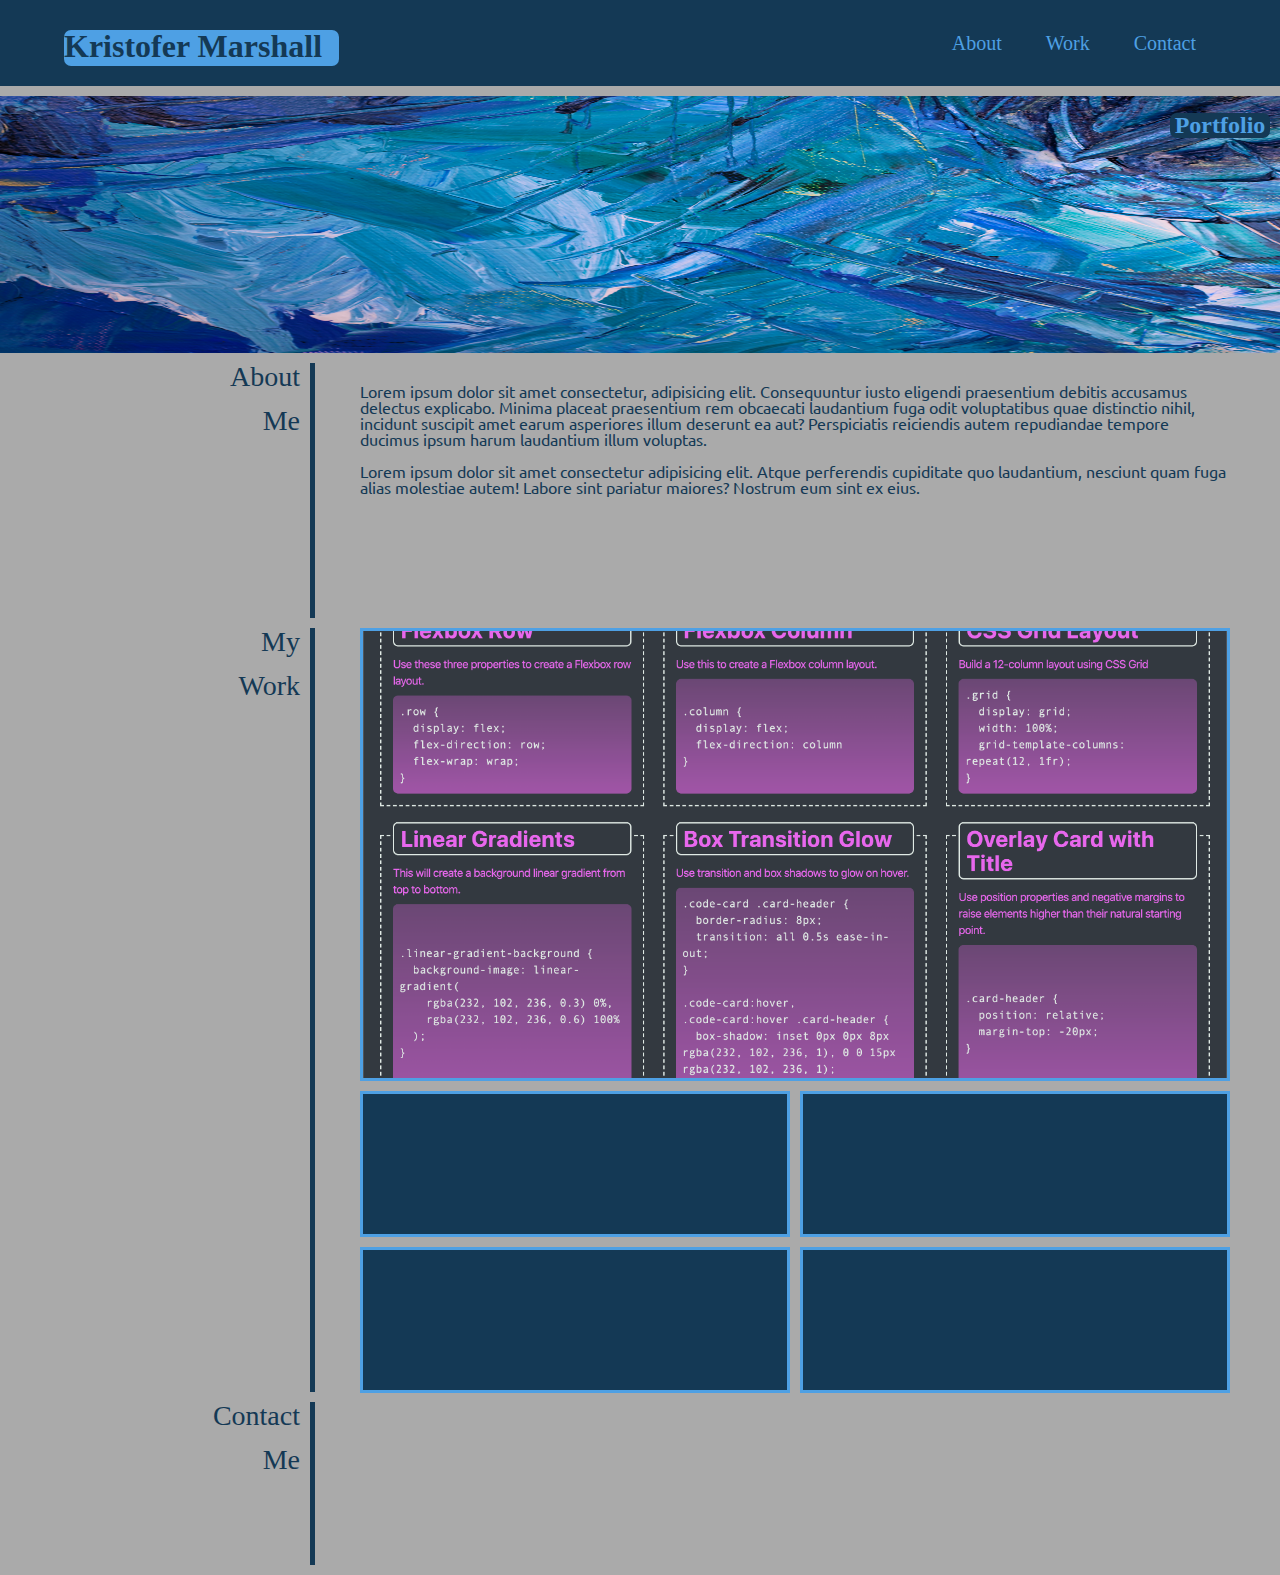
==== index.html @ 3bcde241 "figuring out linking" ====
<!DOCTYPE html>
<html lang="en">
<head>
    <meta charset="UTF-8">
    <meta http-equiv="X-UA-Compatible" content="IE=edge">
    <meta name="viewport" content="width=device-width, initial-scale=1.0">
    <title>Kristofer Marshall</title>
    <link rel="stylesheet" href="./assets/sheets/reset.css">
    <link rel="stylesheet" href="./assets/sheets/style.css">
</head>

<body>
    <header>
        <div id="name">
            <h1>Kristofer Marshall</h1>
        </div>
        <nav id="nav">
            <ul>
                <li><a href="#about">About</a></li>
                <li><a href="#work">Work</a></li>
                <li><a href="#contact">Contact</a></li>
            </ul>
        </nav>
    </header>

    <section id="image">
        <div id="bg-image">
            <div id="subtitle">
                <h2>Portfolio</h2>
            </div>
        </div>
        
    </section>

    <aside>
        <div class="about">
            <h3>About</h3><br>
            <h3>Me</h3>
        </div>
        <div class="work">
            <h3>My</h3><br>
            <h3>Work</h3>
        </div>
        <div class="contact">
            <h3>Contact</h3><br>
            <h3>Me</h3>
        </div>
    </aside>

    <main>
        <div id="about">
            <p>Lorem ipsum dolor sit amet consectetur, adipisicing elit. Consequuntur iusto eligendi praesentium debitis accusamus delectus explicabo. Minima placeat praesentium rem obcaecati laudantium fuga odit voluptatibus quae distinctio nihil, incidunt suscipit amet earum asperiores illum deserunt ea aut? Perspiciatis reiciendis autem repudiandae tempore ducimus ipsum harum laudantium illum voluptas.</p><br>
            <p>Lorem ipsum dolor sit amet consectetur adipisicing elit. Atque perferendis cupiditate quo laudantium, nesciunt quam fuga alias molestiae autem! Labore sint pariatur maiores? Nostrum eum sint ex eius.</p>
        </div>
        <section id="work">
            <div class="project">
                <!-- <a href="https://rflctnofu.github.io/CSS-Cheat-Sheet/"><img src="./assets/images/01-app-desktop.png" alt="CSS Cheat Sheet"></a> -->
            </div>
            <div class="coming-soon">
                <div id="one">
                    <a href="https://rflctnofu.github.io/Horiseon-Services/"></a>
                </div>
                <div id="two"></div>
                <div id="three"></div>
                <div id="four"></div>  
            </div>
        </section>
    </main>

    <footer id="contact">

    </footer>

</body>
</html>
---- assets/sheets/style.css ----
@import url('https://fonts.googleapis.com/css2?family=Ubuntu:wght@300&display=swap');

:root {
    --bg-color: rgb(170, 170, 170);
    --text-color: rgb(20, 57, 85);
    --highlight-color: rgb(78, 160, 228);
}

* {
    font-family: 'Ubuntu', serif;
    box-sizing: border-box;
    margin: 0;
    padding: 0;
}

html {
    scroll-behavior: smooth;
}

body {
    background-color: var(--bg-color);
    color: var(--text-color);
    height: 175vh;
    display: grid;
    grid-template-areas:
    'header header header'
    'image image image'
    'aside main main'
    'aside footer footer';
    grid-template-columns: 2fr 3fr 3fr;
    grid-template-rows: 0.5fr 1.5fr 6fr 1fr;
    gap: 10px;
}

main,
footer {
    margin: 0 50px 0 35px;
}

header { 
    grid-area: header;
    background-color: var(--text-color);
    padding: 20px 5%;
    /* margin-bottom: 10px; */
    display: flex;
    justify-content: space-between;
    align-items: center;
    
}

#image {
    grid-area: image;
    column-span: 1 / 4;
}



#name {
    /* display: flexbox; */
    /* align-content: center; */
    background-color: var(--highlight-color);
    margin-top: 10px;
    width: 275px;
    height: 2.2rem;
    border-radius: 7px;
}

#name,
#nav {
    display: inline-block;
}

/* .project img {
    opacity: 0.5;
} */

#subtitle {
    background-color: var(--text-color);
    color: var(--highlight-color);
    margin: 17px 10px 10px 0;
    width: 100px;
    height: 1.6rem;
    border-radius: 7px;
    text-align: center;
}

ul {
    list-style: none;
}

li, a {
    color: var(--highlight-color);
    text-decoration: none;
    font-weight: 500;
    font-size: 20px;
    display: inline-block;
    padding: 0 10px;
}

a, .project, .coming-soon {
    cursor: pointer;
}

a {
    transition: all 0.3s ease 0s;
}

a:hover {
    color: white;
}

#bg-image {
    background-image: url('../images/pexels-nick-collins-1292998.jpg');
    width: 100%;
    height: 100%;
    /* margin: 10px 0; */
    background-size: 100% 100%;
    display: flex;
    justify-content: end;
}

#about {
    padding-top: 20px;
}

h1 {
    font-size: 2rem;
    font-weight: 800;
    align-content: center;
}

h2 {
    font-size: 1.5rem;
    font-weight: 550;
}

h3 {
    font-size: 1.75rem;
    font-weight: 525;
    /* font-family: 'Ubuntu', serif; */
    display: flex;
    justify-content: end;
    align-content: flex-start;
    padding-right: 10px;
}

/* header {
    display: grid;
    grid-template-areas:
    'name name'
    'image image';
    grid-template-columns: 1fr 1fr;
    grid-template-rows: 1fr 2fr; 
    } */

    /* header > * {
        border: solid 1px var(--highlight-color);
    } */

aside {
    grid-area: aside;
    display: grid;
    grid-template-areas:
    'about'
    'work'
    'contact';
    grid-template-rows: 1.67fr 5fr 1.13fr; 
    gap: 10px;
}

aside > * {
    /* border: solid 1px var(--highlight-color); */
    border-right: solid 5px var(--text-color);
    /* background-color: var(--text-color) */
}

main {
    grid-area: main;
    display: grid;
    grid-template-areas:
    'about'
    'section';
    grid-template-rows: 1fr 3fr;
    gap: 10px;
}

#about {
    grid-area: about;
}

#work {
    grid-area: section;
    display: grid;
    grid-template-areas:
    'project'
    'coming-soon';
    grid-template-rows: 1.5fr 1fr;
    gap: 10px;
}

.project {
    grid-area: project;
    /* border: solid 1px var(--highlight-color); */
    background-color: rgba(0, 0, 0, 0);
    border: solid 3px var(--highlight-color);
    background-image: url(/assets/images/01-app-desktop.png);
    background-size: cover;
    background-repeat: no-repeat;
    background-position: center;
    z-index: 0;
}

.coming-soon {
    grid-area: coming-soon;
    display: grid;
    grid-template-areas:
    'one two'
    'three four';
    grid-template-columns: 1fr 1fr;
    grid-template-rows: 1fr 1fr;
    gap: 10px;
}

.coming-soon > * {
    /* border: solid 1px var(--highlight-color); */
    background-color: var(--text-color);
}

#one {
    grid-area: one;
    border: solid 3px var(--highlight-color);
}

#two {
    grid-area: two;
    border: solid 3px var(--highlight-color);
}

#three {
    grid-area: three;
    border: solid 3px var(--highlight-color);
}

#four {
    grid-area: four;
    border: solid 3px var(--highlight-color);
}

footer {
    grid-area: footer;
    /* border: solid 1px var(--highlight-color); */
    /* background-color: var(--text-color); */
}

footer, .contact {
    margin-bottom: 10px;
}
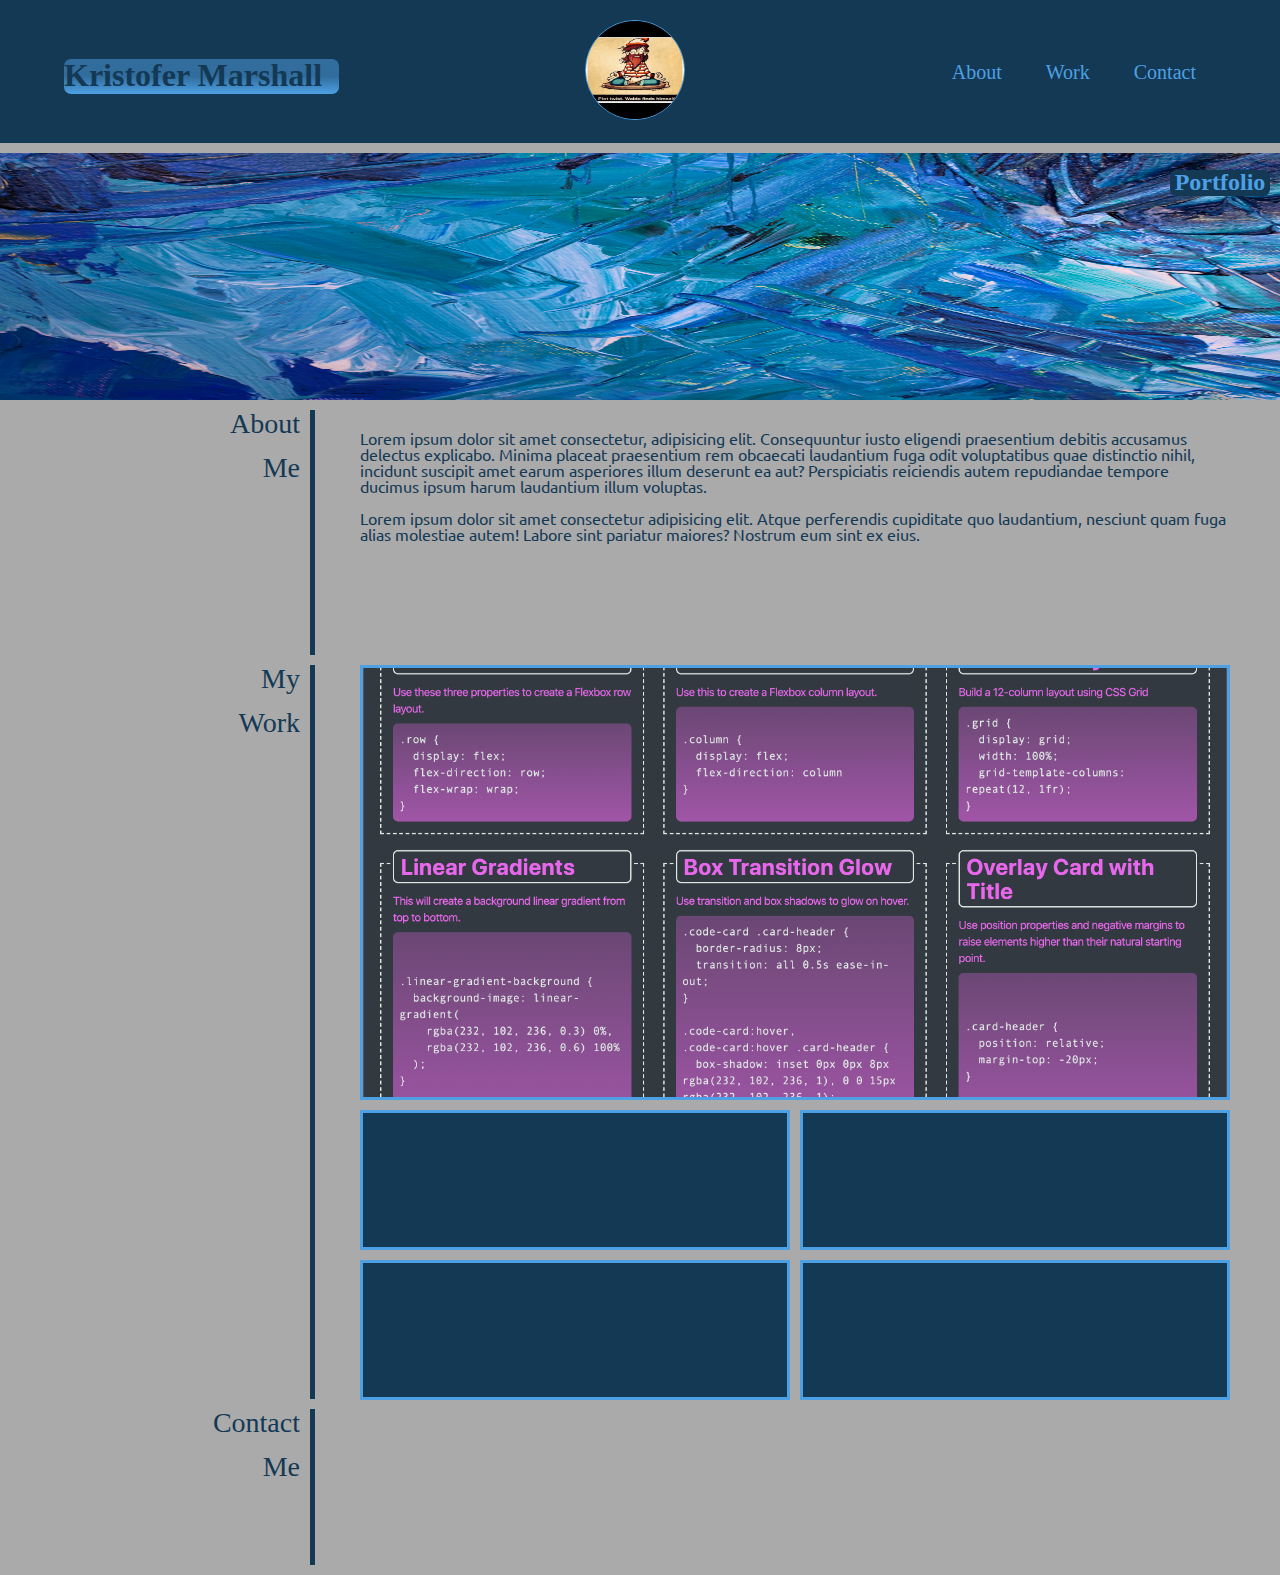
==== commit c1c382c8: "fixed link situation" ====
--- a/index.html
+++ b/index.html
@@ -13,6 +13,9 @@
     <header>
         <div id="name">
             <h1>Kristofer Marshall</h1>
+        </div>
+        <div id="avatar">
+            <img src="./assets/images/IMG_0137.JPG" alt="picture" style="width: 100px;" style="height: 200px;">
         </div>
         <nav id="nav">
             <ul>
@@ -53,9 +56,7 @@
             <p>Lorem ipsum dolor sit amet consectetur adipisicing elit. Atque perferendis cupiditate quo laudantium, nesciunt quam fuga alias molestiae autem! Labore sint pariatur maiores? Nostrum eum sint ex eius.</p>
         </div>
         <section id="work">
-            <div class="project">
-                <!-- <a href="https://rflctnofu.github.io/CSS-Cheat-Sheet/"><img src="./assets/images/01-app-desktop.png" alt="CSS Cheat Sheet"></a> -->
-            </div>
+            <a href="https://rflctnofu.github.io/CSS-Cheat-Sheet/" class="project"><div></div></a>
             <div class="coming-soon">
                 <div id="one">
                     <a href="https://rflctnofu.github.io/Horiseon-Services/"></a>
--- a/assets/sheets/style.css
+++ b/assets/sheets/style.css
@@ -48,6 +48,16 @@
     
 }
 
+#avatar img {
+    height: 100px;
+    width: 100px;
+    border: solid 1px var(--highlight-color);
+    border-radius: 50%;
+    /* background-image: url(../images/IMG_0137.JPG); */
+    /* background-size: contain; */
+    /* position: center; */
+}
+
 #image {
     grid-area: image;
     column-span: 1 / 4;
@@ -58,7 +68,8 @@
 #name {
     /* display: flexbox; */
     /* align-content: center; */
-    background-color: var(--highlight-color);
+    background-image: 
+    linear-gradient(rgba(78, 160, 228, 0.5) 50%, rgba(78, 160, 228, 1) 100%);
     margin-top: 10px;
     width: 275px;
     height: 2.2rem;
@@ -66,7 +77,8 @@
 }
 
 #name,
-#nav {
+#nav,
+#avatar {
     display: inline-block;
 }
 
@@ -116,7 +128,11 @@
     /* margin: 10px 0; */
     background-size: 100% 100%;
     display: flex;
-    justify-content: end;
+    justify-content: flex-end;
+}
+
+#bg-image h2 {
+    align-items: center;
 }
 
 #about {
@@ -201,13 +217,12 @@
 .project {
     grid-area: project;
     /* border: solid 1px var(--highlight-color); */
-    background-color: rgba(0, 0, 0, 0);
     border: solid 3px var(--highlight-color);
     background-image: url(/assets/images/01-app-desktop.png);
     background-size: cover;
     background-repeat: no-repeat;
     background-position: center;
-    z-index: 0;
+    /* z-index: -1; */
 }
 
 .coming-soon {
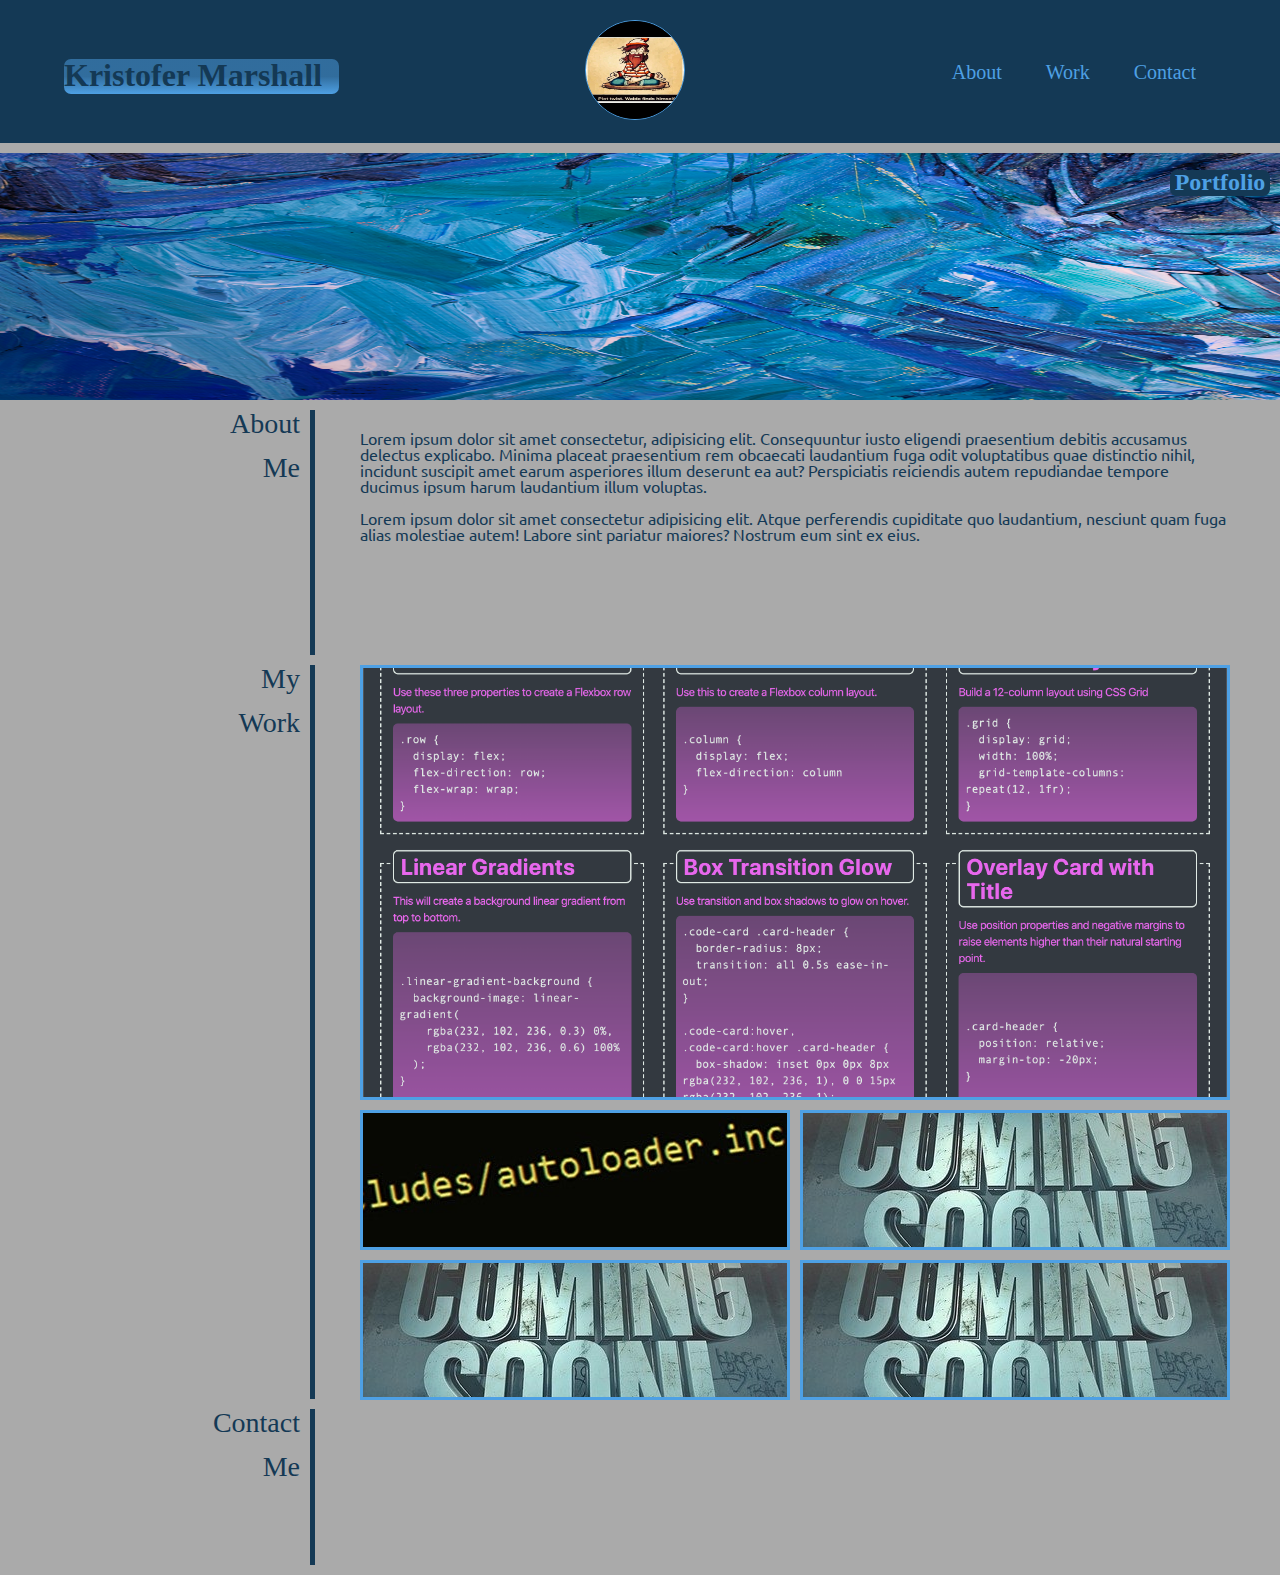
==== commit e4b6db39: "images and links" ====
--- a/index.html
+++ b/index.html
@@ -58,9 +58,8 @@
         <section id="work">
             <a href="https://rflctnofu.github.io/CSS-Cheat-Sheet/" class="project"><div></div></a>
             <div class="coming-soon">
-                <div id="one">
-                    <a href="https://rflctnofu.github.io/Horiseon-Services/"></a>
-                </div>
+                <a href="https://rflctnofu.github.io/Horiseon-Services/" id="one"><div>
+                </div></a>
                 <div id="two"></div>
                 <div id="three"></div>
                 <div id="four"></div>  
--- a/assets/sheets/style.css
+++ b/assets/sheets/style.css
@@ -244,6 +244,20 @@
 #one {
     grid-area: one;
     border: solid 3px var(--highlight-color);
+    background-image: url(/assets/images/pexels-pixabay-276452.jpg);
+    background-size: auto;
+    background-repeat: no-repeat;
+    background-position: center;
+    
+}
+
+#two,
+#three,
+#four {
+    background-image: url(/assets/images/coming-ge3c635086_640.jpg);
+    background-size: auto;
+    background-repeat: no-repeat;
+    background-position: center;
 }
 
 #two {
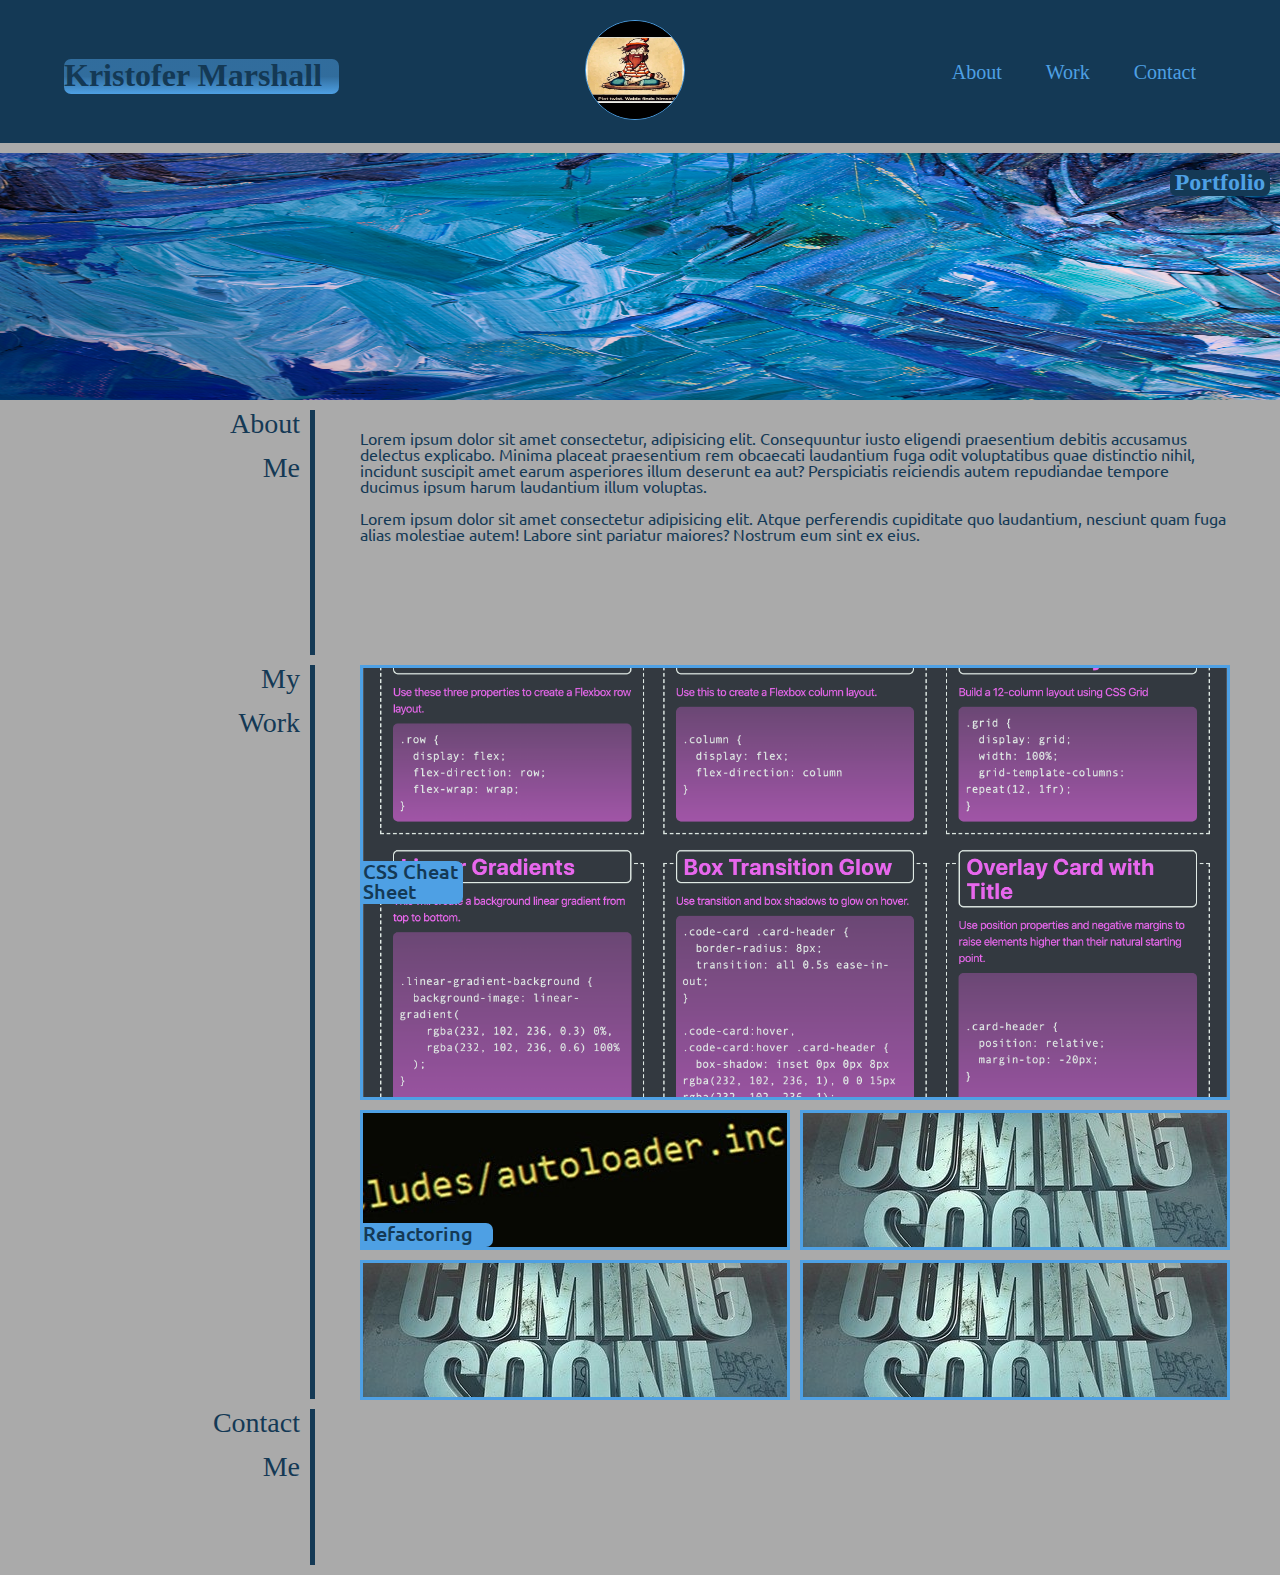
==== commit 8294a54d: "messing with media queries" ====
--- a/index.html
+++ b/index.html
@@ -56,10 +56,17 @@
             <p>Lorem ipsum dolor sit amet consectetur adipisicing elit. Atque perferendis cupiditate quo laudantium, nesciunt quam fuga alias molestiae autem! Labore sint pariatur maiores? Nostrum eum sint ex eius.</p>
         </div>
         <section id="work">
-            <a href="https://rflctnofu.github.io/CSS-Cheat-Sheet/" class="project"><div></div></a>
+            <a href="https://rflctnofu.github.io/CSS-Cheat-Sheet/" class="project">
+                <div class="label">
+                    <h4>CSS Cheat Sheet</h4>
+                </div>
+            </a>
             <div class="coming-soon">
-                <a href="https://rflctnofu.github.io/Horiseon-Services/" id="one"><div>
-                </div></a>
+                <a href="https://rflctnofu.github.io/Horiseon-Services/" id="one">
+                    <div class="label">
+                        <h4>Refactoring</h4>
+                    </div>
+                </a>
                 <div id="two"></div>
                 <div id="three"></div>
                 <div id="four"></div>  
--- a/assets/sheets/style.css
+++ b/assets/sheets/style.css
@@ -225,6 +225,40 @@
     /* z-index: -1; */
 }
 
+.project {
+    display: flex;
+    align-items: flex-end;
+    justify-content: flex-start;
+    padding: 0;
+}
+.project .label {
+    height: 2.7rem;
+    width: 100px;
+    background-color: var(--highlight-color);
+    display: flex;
+    justify-self: flex-start;
+    align-self: center;
+    border-radius: 0 7px 7px 0;
+}
+
+#one {
+    display: flex;
+    align-items: flex-end;
+    justify-content: flex-start;
+    padding: 0;
+}
+
+#one .label {
+    height: 1.5rem;
+    width: 130px;
+    background-color: var(--highlight-color);
+    border-radius: 0 7px 7px 0;
+
+}
+.label h4 {
+    color: var(--text-color);
+}
+
 .coming-soon {
     grid-area: coming-soon;
     display: grid;
@@ -283,4 +317,32 @@
 
 footer, .contact {
     margin-bottom: 10px;
+}
+
+@media (max-width: 992px) {
+    body {
+        grid-template-areas:
+        'header header'
+        'image image'
+        'main main'
+        'footer footer';
+        grid-template-columns: 1fr 1fr;
+    }
+
+    .coming-soon {
+        grid-template-areas:
+        'one one'
+        'two two'
+        'three three'
+        'four four';
+        grid-template-columns: auto;
+    }
+
+    header {
+        flex-direction: column;
+    }
+
+    aside {
+        display: none;
+    }
 }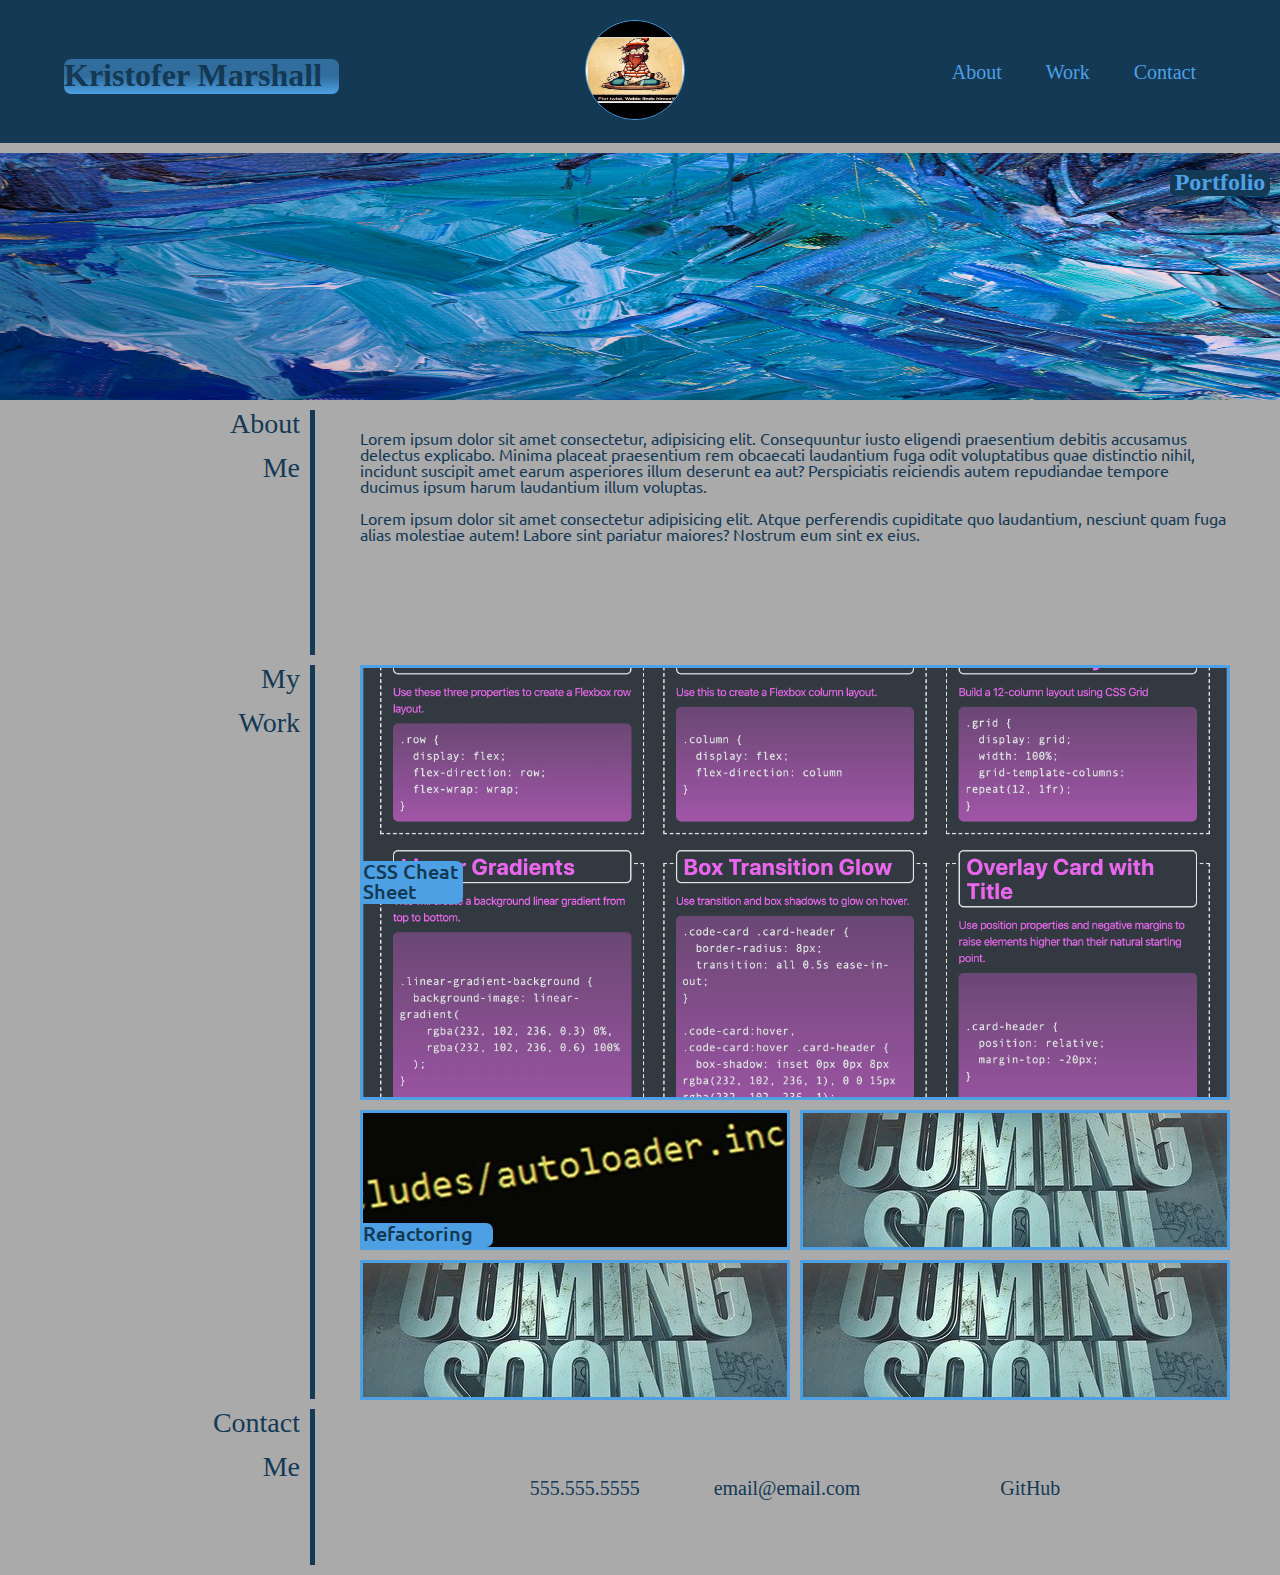
==== commit a384ebe9: "added footer content" ====
--- a/index.html
+++ b/index.html
@@ -75,7 +75,11 @@
     </main>
 
     <footer id="contact">
-
+        <ul>
+            <li><a href="#">555.555.5555</a></li>
+            <li><a href="#">email@email.com</li>
+            <li><a href="#">GitHub</a></li>
+        </ul>
     </footer>
 
 </body>
--- a/assets/sheets/style.css
+++ b/assets/sheets/style.css
@@ -41,7 +41,6 @@
     grid-area: header;
     background-color: var(--text-color);
     padding: 20px 5%;
-    /* margin-bottom: 10px; */
     display: flex;
     justify-content: space-between;
     align-items: center;
@@ -53,9 +52,6 @@
     width: 100px;
     border: solid 1px var(--highlight-color);
     border-radius: 50%;
-    /* background-image: url(../images/IMG_0137.JPG); */
-    /* background-size: contain; */
-    /* position: center; */
 }
 
 #image {
@@ -66,8 +62,6 @@
 
 
 #name {
-    /* display: flexbox; */
-    /* align-content: center; */
     background-image: 
     linear-gradient(rgba(78, 160, 228, 0.5) 50%, rgba(78, 160, 228, 1) 100%);
     margin-top: 10px;
@@ -81,10 +75,6 @@
 #avatar {
     display: inline-block;
 }
-
-/* .project img {
-    opacity: 0.5;
-} */
 
 #subtitle {
     background-color: var(--text-color);
@@ -125,7 +115,6 @@
     background-image: url('../images/pexels-nick-collins-1292998.jpg');
     width: 100%;
     height: 100%;
-    /* margin: 10px 0; */
     background-size: 100% 100%;
     display: flex;
     justify-content: flex-end;
@@ -153,25 +142,11 @@
 h3 {
     font-size: 1.75rem;
     font-weight: 525;
-    /* font-family: 'Ubuntu', serif; */
     display: flex;
     justify-content: end;
     align-content: flex-start;
     padding-right: 10px;
 }
-
-/* header {
-    display: grid;
-    grid-template-areas:
-    'name name'
-    'image image';
-    grid-template-columns: 1fr 1fr;
-    grid-template-rows: 1fr 2fr; 
-    } */
-
-    /* header > * {
-        border: solid 1px var(--highlight-color);
-    } */
 
 aside {
     grid-area: aside;
@@ -185,9 +160,7 @@
 }
 
 aside > * {
-    /* border: solid 1px var(--highlight-color); */
     border-right: solid 5px var(--text-color);
-    /* background-color: var(--text-color) */
 }
 
 main {
@@ -216,13 +189,11 @@
 
 .project {
     grid-area: project;
-    /* border: solid 1px var(--highlight-color); */
     border: solid 3px var(--highlight-color);
     background-image: url(/assets/images/01-app-desktop.png);
     background-size: cover;
     background-repeat: no-repeat;
     background-position: center;
-    /* z-index: -1; */
 }
 
 .project {
@@ -271,7 +242,6 @@
 }
 
 .coming-soon > * {
-    /* border: solid 1px var(--highlight-color); */
     background-color: var(--text-color);
 }
 
@@ -311,8 +281,15 @@
 
 footer {
     grid-area: footer;
-    /* border: solid 1px var(--highlight-color); */
-    /* background-color: var(--text-color); */
+    display: flex;
+    justify-content: space-around;
+    align-items: center;
+}
+
+footer ul li a {
+    color: var(--text-color);
+    display: inline-block;
+    padding: 0 25px;
 }
 
 footer, .contact {
@@ -345,4 +322,10 @@
     aside {
         display: none;
     }
+
+    #name,
+    #nav,
+    #avatar {
+        display: block;
+    }
 }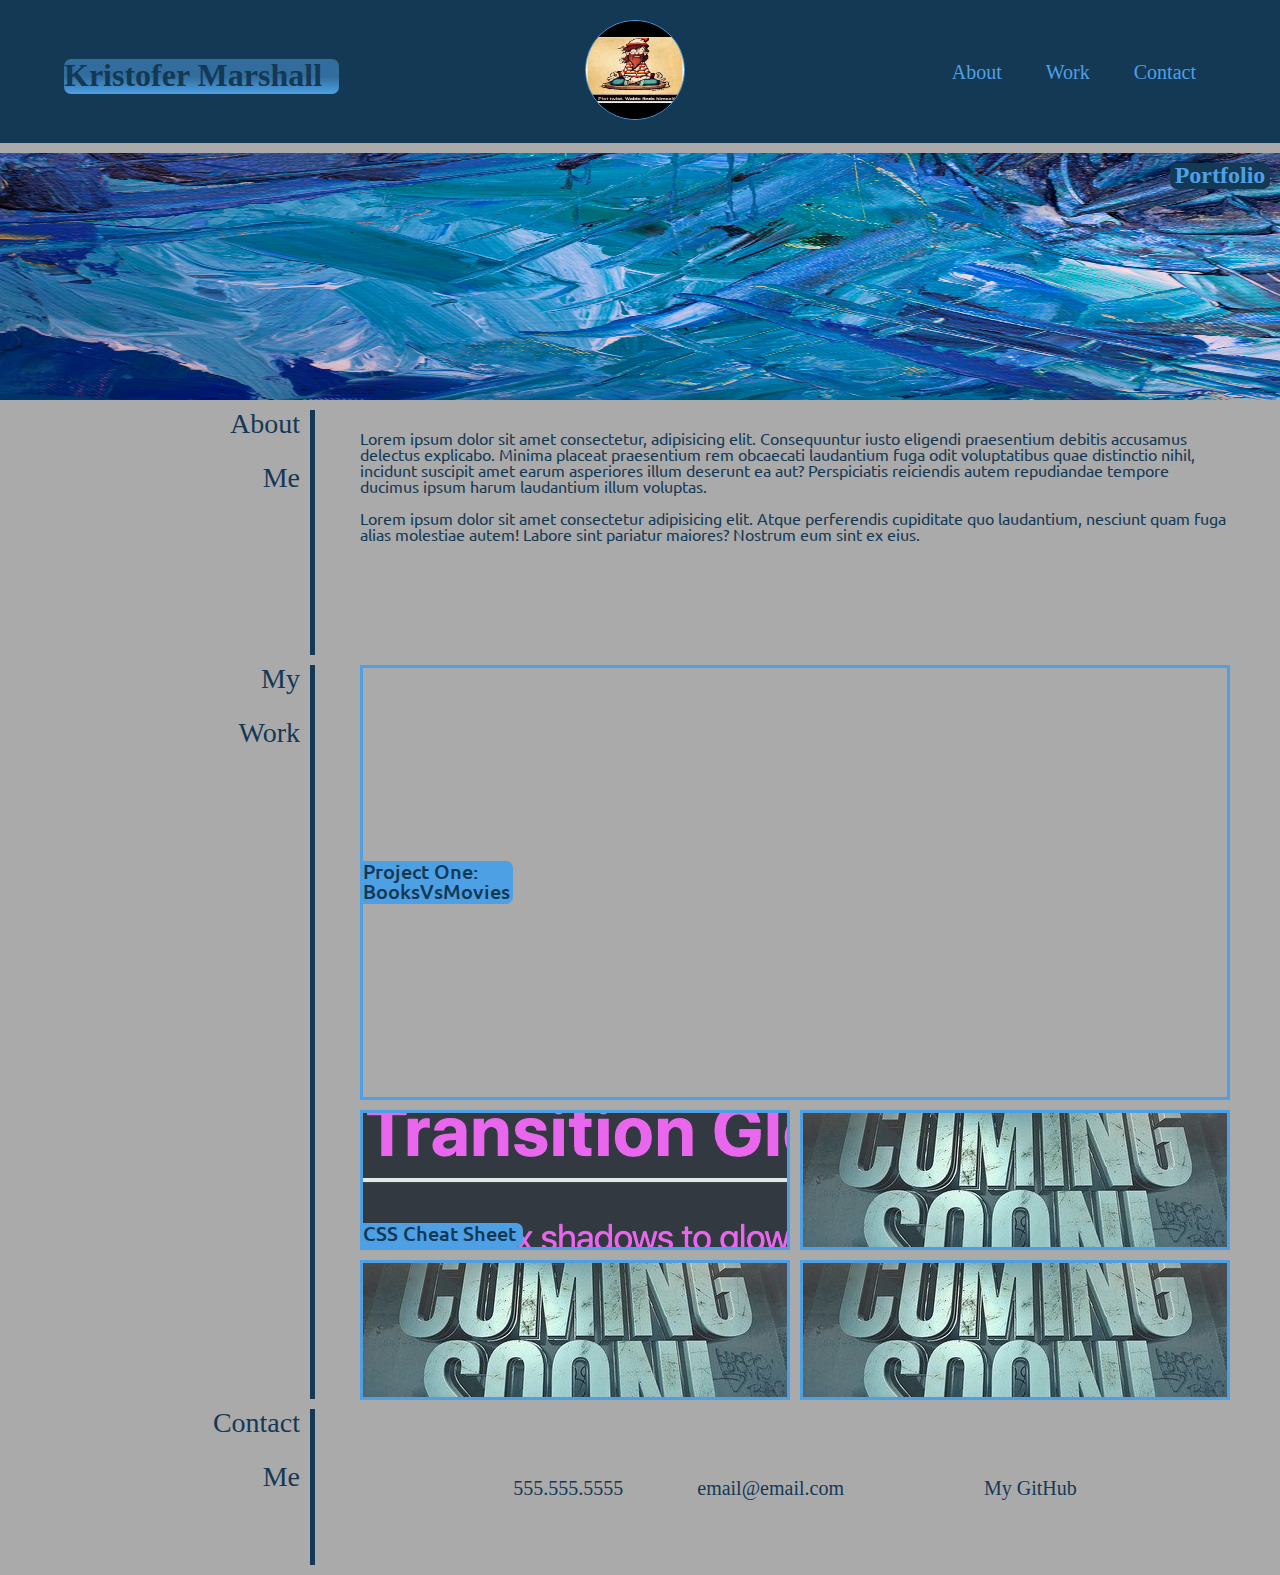
==== commit 41e8c9b6: "added project to portfolio" ====
--- a/index.html
+++ b/index.html
@@ -56,15 +56,15 @@
             <p>Lorem ipsum dolor sit amet consectetur adipisicing elit. Atque perferendis cupiditate quo laudantium, nesciunt quam fuga alias molestiae autem! Labore sint pariatur maiores? Nostrum eum sint ex eius.</p>
         </div>
         <section id="work">
-            <a href="https://rflctnofu.github.io/CSS-Cheat-Sheet/" class="project">
+            <a href="https://rflctnofu.github.io/BooksVsMovies/" class="project">
                 <div class="label">
-                    <h4>CSS Cheat Sheet</h4>
+                    <h4>Project One: BooksVsMovies</h4>
                 </div>
             </a>
             <div class="coming-soon">
-                <a href="https://rflctnofu.github.io/Horiseon-Services/" id="one">
+                <a href="https://rflctnofu.github.io/CSS-Cheat-Sheet/" id="one">
                     <div class="label">
-                        <h4>Refactoring</h4>
+                        <h4>CSS Cheat Sheet</h4>
                     </div>
                 </a>
                 <div id="two"></div>
@@ -78,7 +78,7 @@
         <ul>
             <li><a href="#">555.555.5555</a></li>
             <li><a href="#">email@email.com</li>
-            <li><a href="#">GitHub</a></li>
+            <li><a href="https://github.com/RflctnOfU">My GitHub</a></li>
         </ul>
     </footer>
 
--- a/assets/sheets/style.css
+++ b/assets/sheets/style.css
@@ -1,4 +1,6 @@
 @import url('https://fonts.googleapis.com/css2?family=Ubuntu:wght@300&display=swap');
+
+/* Color Scheme */
 
 :root {
     --bg-color: rgb(170, 170, 170);
@@ -23,47 +25,49 @@
     height: 175vh;
     display: grid;
     grid-template-areas:
-    'header header header'
-    'image image image'
-    'aside main main'
-    'aside footer footer';
+        'header header header'
+        'image image image'
+        'aside main main'
+        'aside footer footer';
     grid-template-columns: 2fr 3fr 3fr;
     grid-template-rows: 0.5fr 1.5fr 6fr 1fr;
     gap: 10px;
 }
 
-main,
-footer {
-    margin: 0 50px 0 35px;
-}
-
-header { 
+h1 {
+    font-size: 2rem;
+    font-weight: 800;
+    align-content: center;
+}
+
+h2 {
+    font-size: 1.5rem;
+    font-weight: 550;
+}
+
+h3 {
+    font-size: 1.75rem;
+    font-weight: 525;
+    display: flex;
+    justify-content: end;
+    align-content: flex-start;
+    padding-right: 10px;
+    padding-bottom: 10px;
+}
+
+header {
     grid-area: header;
     background-color: var(--text-color);
     padding: 20px 5%;
     display: flex;
     justify-content: space-between;
     align-items: center;
-    
-}
-
-#avatar img {
-    height: 100px;
-    width: 100px;
-    border: solid 1px var(--highlight-color);
-    border-radius: 50%;
-}
-
-#image {
-    grid-area: image;
-    column-span: 1 / 4;
-}
-
-
+
+}
 
 #name {
-    background-image: 
-    linear-gradient(rgba(78, 160, 228, 0.5) 50%, rgba(78, 160, 228, 1) 100%);
+    background-image:
+        linear-gradient(rgba(78, 160, 228, 0.5) 50%, rgba(78, 160, 228, 1) 100%);
     margin-top: 10px;
     width: 275px;
     height: 2.2rem;
@@ -76,21 +80,21 @@
     display: inline-block;
 }
 
-#subtitle {
-    background-color: var(--text-color);
-    color: var(--highlight-color);
-    margin: 17px 10px 10px 0;
-    width: 100px;
-    height: 1.6rem;
-    border-radius: 7px;
-    text-align: center;
+/* link styling */
+a {
+    transition: all 0.3s ease 0s;
+}
+
+a:hover {
+    color: white;
 }
 
 ul {
     list-style: none;
 }
 
-li, a {
+li,
+a {
     color: var(--highlight-color);
     text-decoration: none;
     font-weight: 500;
@@ -99,16 +103,31 @@
     padding: 0 10px;
 }
 
-a, .project, .coming-soon {
-    cursor: pointer;
-}
-
-a {
-    transition: all 0.3s ease 0s;
-}
-
-a:hover {
-    color: white;
+#avatar img {
+    height: 100px;
+    width: 100px;
+    border: solid 1px var(--highlight-color);
+    border-radius: 50%;
+}
+
+main {
+    grid-area: main;
+    display: grid;
+    grid-template-areas:
+        'about'
+        'section';
+    grid-template-rows: 1fr 3fr;
+    gap: 10px;
+}
+
+main,
+footer {
+    margin: 0 50px 0 35px;
+}
+
+#image {
+    grid-area: image;
+    column-span: 1 / 4;
 }
 
 #bg-image {
@@ -124,55 +143,35 @@
     align-items: center;
 }
 
+#subtitle {
+    background-color: var(--text-color);
+    color: var(--highlight-color);
+    margin: 10px 10px 10px 0;
+    width: 100px;
+    height: 1.6rem;
+    border-radius: 7px;
+    text-align: center;
+}
+
+aside {
+    grid-area: aside;
+    display: grid;
+    grid-template-areas:
+        'about'
+        'work'
+        'contact';
+    grid-template-rows: 1.67fr 5fr 1.13fr;
+    gap: 10px;
+}
+
+aside>* {
+    border-right: solid 5px var(--text-color);
+}
+
 #about {
     padding-top: 20px;
 }
 
-h1 {
-    font-size: 2rem;
-    font-weight: 800;
-    align-content: center;
-}
-
-h2 {
-    font-size: 1.5rem;
-    font-weight: 550;
-}
-
-h3 {
-    font-size: 1.75rem;
-    font-weight: 525;
-    display: flex;
-    justify-content: end;
-    align-content: flex-start;
-    padding-right: 10px;
-}
-
-aside {
-    grid-area: aside;
-    display: grid;
-    grid-template-areas:
-    'about'
-    'work'
-    'contact';
-    grid-template-rows: 1.67fr 5fr 1.13fr; 
-    gap: 10px;
-}
-
-aside > * {
-    border-right: solid 5px var(--text-color);
-}
-
-main {
-    grid-area: main;
-    display: grid;
-    grid-template-areas:
-    'about'
-    'section';
-    grid-template-rows: 1fr 3fr;
-    gap: 10px;
-}
-
 #about {
     grid-area: about;
 }
@@ -181,8 +180,8 @@
     grid-area: section;
     display: grid;
     grid-template-areas:
-    'project'
-    'coming-soon';
+        'project'
+        'coming-soon';
     grid-template-rows: 1.5fr 1fr;
     gap: 10px;
 }
@@ -190,7 +189,7 @@
 .project {
     grid-area: project;
     border: solid 3px var(--highlight-color);
-    background-image: url(/assets/images/01-app-desktop.png);
+    background-image: url(../images/Screen-shot-1.png);
     background-size: cover;
     background-repeat: no-repeat;
     background-position: center;
@@ -202,9 +201,10 @@
     justify-content: flex-start;
     padding: 0;
 }
+
 .project .label {
     height: 2.7rem;
-    width: 100px;
+    width: 150px;
     background-color: var(--highlight-color);
     display: flex;
     justify-self: flex-start;
@@ -212,6 +212,16 @@
     border-radius: 0 7px 7px 0;
 }
 
+.label h4 {
+    color: var(--text-color);
+}
+
+a,
+.project,
+.coming-soon {
+    cursor: pointer;
+}
+
 #one {
     display: flex;
     align-items: flex-end;
@@ -221,44 +231,37 @@
 
 #one .label {
     height: 1.5rem;
-    width: 130px;
+    width: 160px;
     background-color: var(--highlight-color);
     border-radius: 0 7px 7px 0;
 
 }
-.label h4 {
-    color: var(--text-color);
-}
 
 .coming-soon {
     grid-area: coming-soon;
     display: grid;
     grid-template-areas:
-    'one two'
-    'three four';
+        'one two'
+        'three four';
     grid-template-columns: 1fr 1fr;
     grid-template-rows: 1fr 1fr;
     gap: 10px;
 }
 
-.coming-soon > * {
-    background-color: var(--text-color);
-}
-
 #one {
     grid-area: one;
     border: solid 3px var(--highlight-color);
-    background-image: url(/assets/images/pexels-pixabay-276452.jpg);
+    background-image: url(../images/01-app-desktop.png);
     background-size: auto;
     background-repeat: no-repeat;
     background-position: center;
-    
+
 }
 
 #two,
 #three,
 #four {
-    background-image: url(/assets/images/coming-ge3c635086_640.jpg);
+    background-image: url(../images/coming-ge3c635086_640.jpg);
     background-size: auto;
     background-repeat: no-repeat;
     background-position: center;
@@ -292,33 +295,33 @@
     padding: 0 25px;
 }
 
-footer, .contact {
+footer,
+.contact {
     margin-bottom: 10px;
 }
 
-@media (max-width: 992px) {
+/* responsive design */
+
+@media screen and (max-width: 992px) {
     body {
         grid-template-areas:
-        'header header'
-        'image image'
-        'main main'
-        'footer footer';
+            'header header'
+            'image image'
+            'main main'
+            'footer footer';
         grid-template-columns: 1fr 1fr;
-    }
-
-    .coming-soon {
-        grid-template-areas:
-        'one one'
-        'two two'
-        'three three'
-        'four four';
-        grid-template-columns: auto;
     }
 
     header {
         flex-direction: column;
     }
 
+    h1 {
+        font-size: 1.8rem;
+        text-align: center;
+    }
+
+    /* removes aside for responsiveness */
     aside {
         display: none;
     }
@@ -327,5 +330,32 @@
     #nav,
     #avatar {
         display: block;
+        padding: 10px 0;
+    }
+}
+
+@media screen and (max-width: 768px) {
+
+    main {
+        grid-template-rows: 1fr 6fr;
+    }
+
+    #work {
+        grid-template-rows: 2fr 3fr;
+    }
+
+    .coming-soon {
+        grid-template-areas:
+            'one one'
+            'two two'
+            'three three'
+            'four four';
+        grid-template-columns: auto;
+        grid-template-rows: auto;
+    }
+
+    footer ul li a {
+        padding: 0;
+        font-size: 1rem;
     }
 }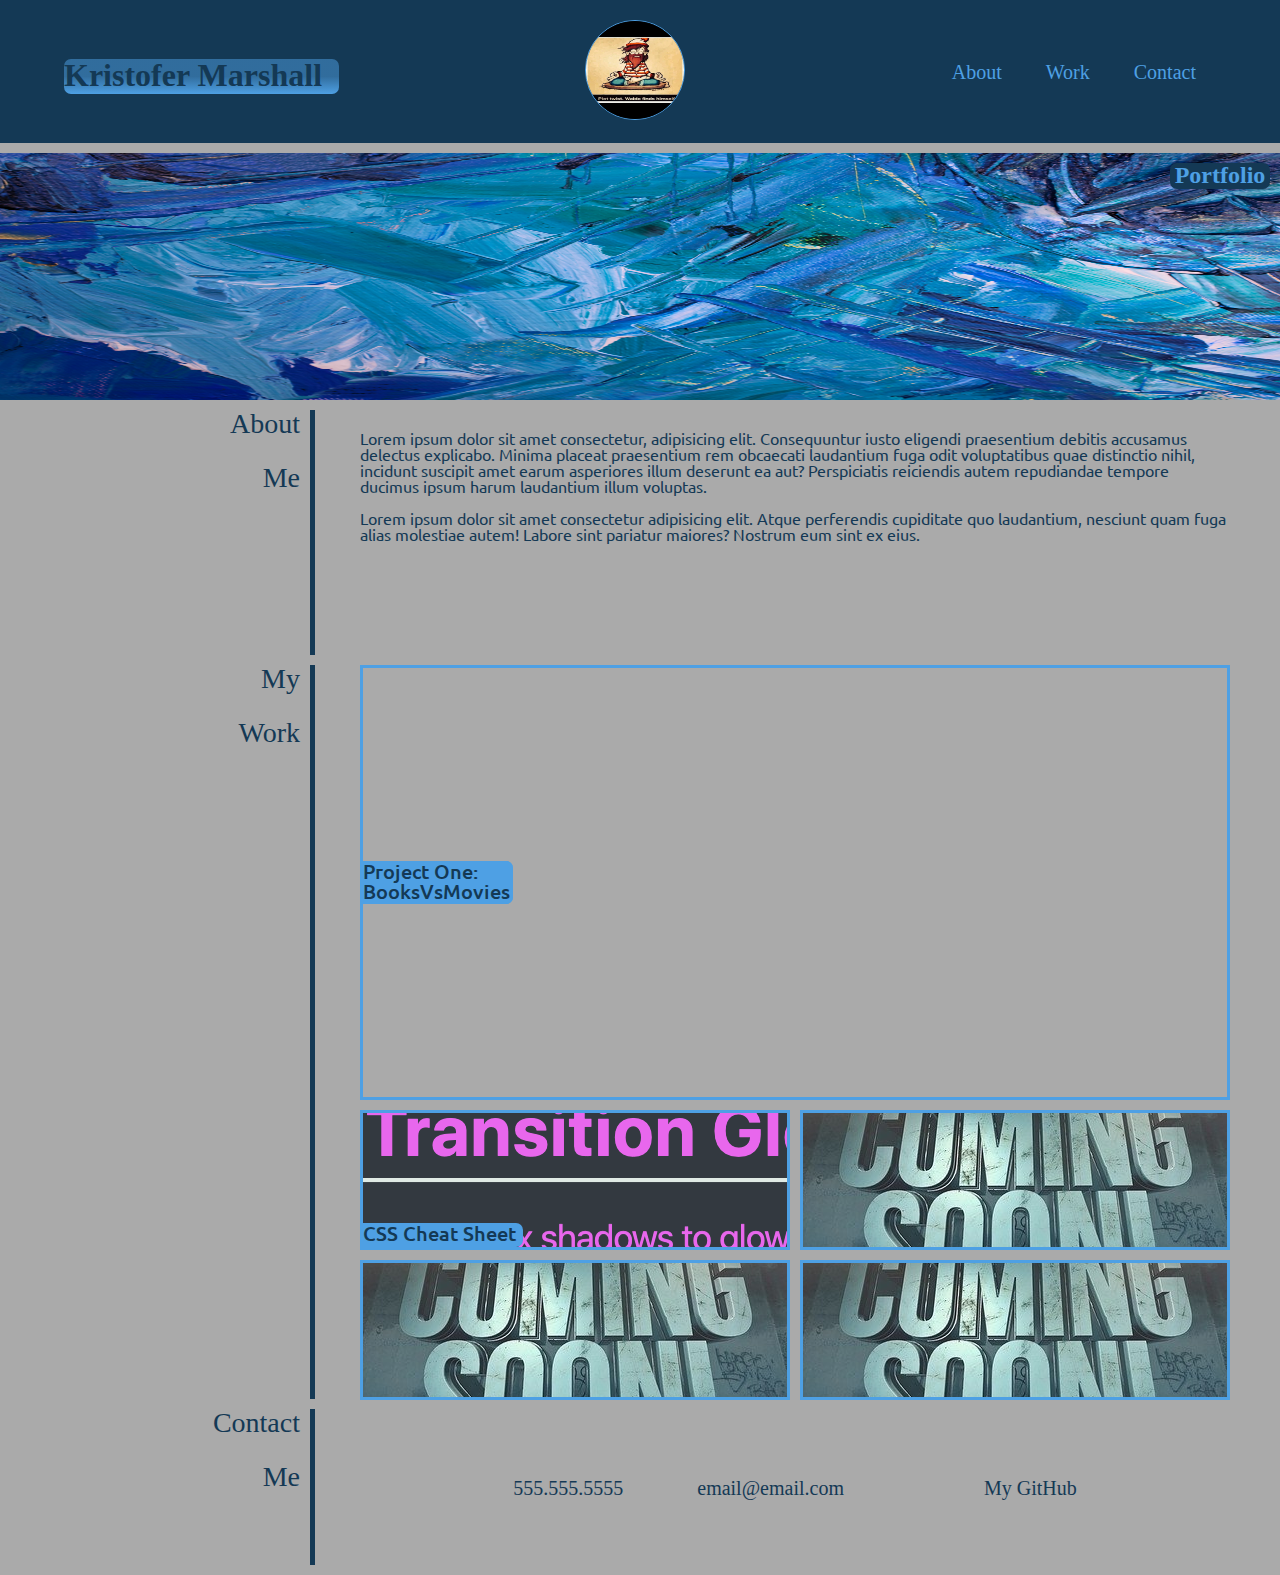
==== commit eb1c9b89: "updated portfolio" ====
--- a/index.html
+++ b/index.html
@@ -56,6 +56,11 @@
             <p>Lorem ipsum dolor sit amet consectetur adipisicing elit. Atque perferendis cupiditate quo laudantium, nesciunt quam fuga alias molestiae autem! Labore sint pariatur maiores? Nostrum eum sint ex eius.</p>
         </div>
         <section id="work">
+            <a href="https://game-getter-project-2.herokuapp.com/" class="project">
+                <div class="label">
+                    <h4>Project Two: Game Getter</h4>
+                </div>
+            </a>
             <a href="https://rflctnofu.github.io/BooksVsMovies/" class="project">
                 <div class="label">
                     <h4>Project One: BooksVsMovies</h4>
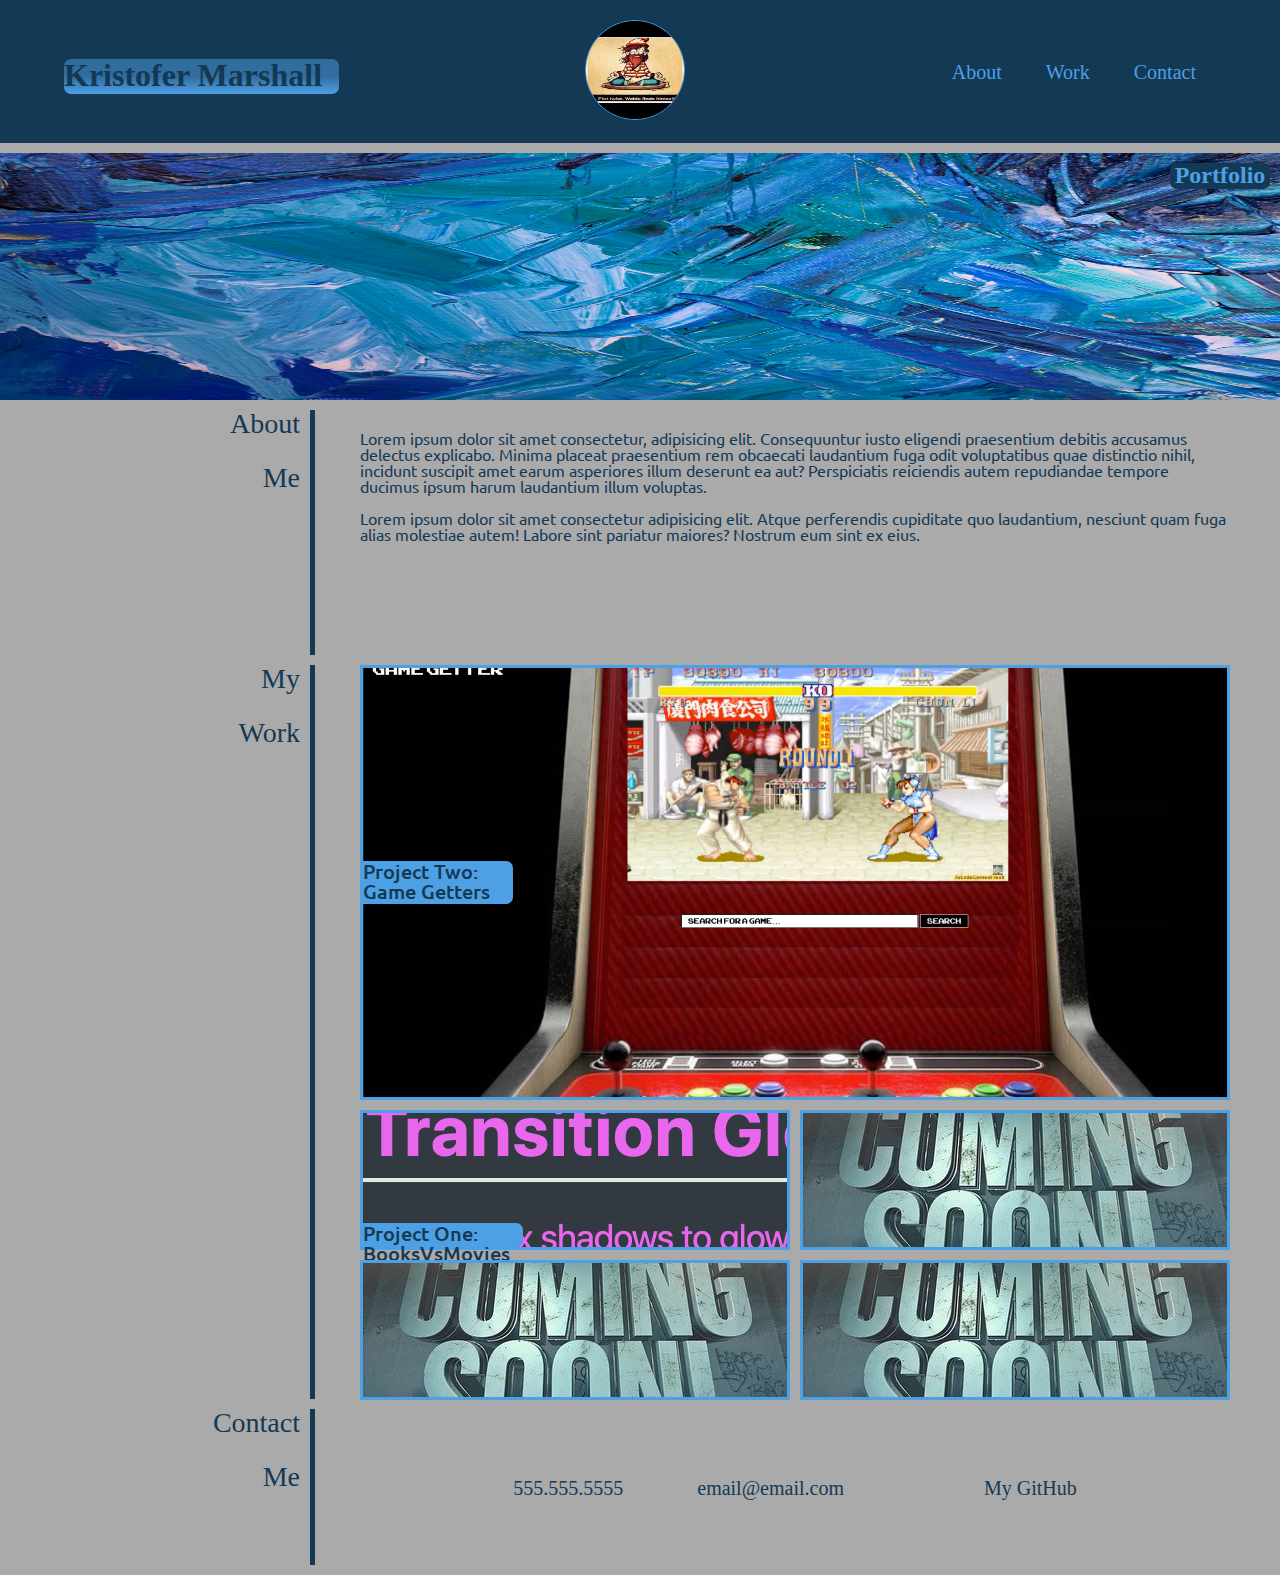
==== commit eddff0eb: "added project 2" ====
--- a/index.html
+++ b/index.html
@@ -58,18 +58,13 @@
         <section id="work">
             <a href="https://game-getter-project-2.herokuapp.com/" class="project">
                 <div class="label">
-                    <h4>Project Two: Game Getter</h4>
-                </div>
-            </a>
-            <a href="https://rflctnofu.github.io/BooksVsMovies/" class="project">
-                <div class="label">
-                    <h4>Project One: BooksVsMovies</h4>
+                    <h4>Project Two: Game Getters</h4>
                 </div>
             </a>
             <div class="coming-soon">
-                <a href="https://rflctnofu.github.io/CSS-Cheat-Sheet/" id="one">
+                <a href="https://rflctnofu.github.io/BooksVsMovies/" id="one">
                     <div class="label">
-                        <h4>CSS Cheat Sheet</h4>
+                        <h4>Project One: BooksVsMovies</h4>
                     </div>
                 </a>
                 <div id="two"></div>
--- a/assets/sheets/style.css
+++ b/assets/sheets/style.css
@@ -189,7 +189,7 @@
 .project {
     grid-area: project;
     border: solid 3px var(--highlight-color);
-    background-image: url(../images/Screen-shot-1.png);
+    background-image: url(../images/Screen\ Shot\ 2022-08-09\ at\ 7.33.36\ PM.png);
     background-size: cover;
     background-repeat: no-repeat;
     background-position: center;
